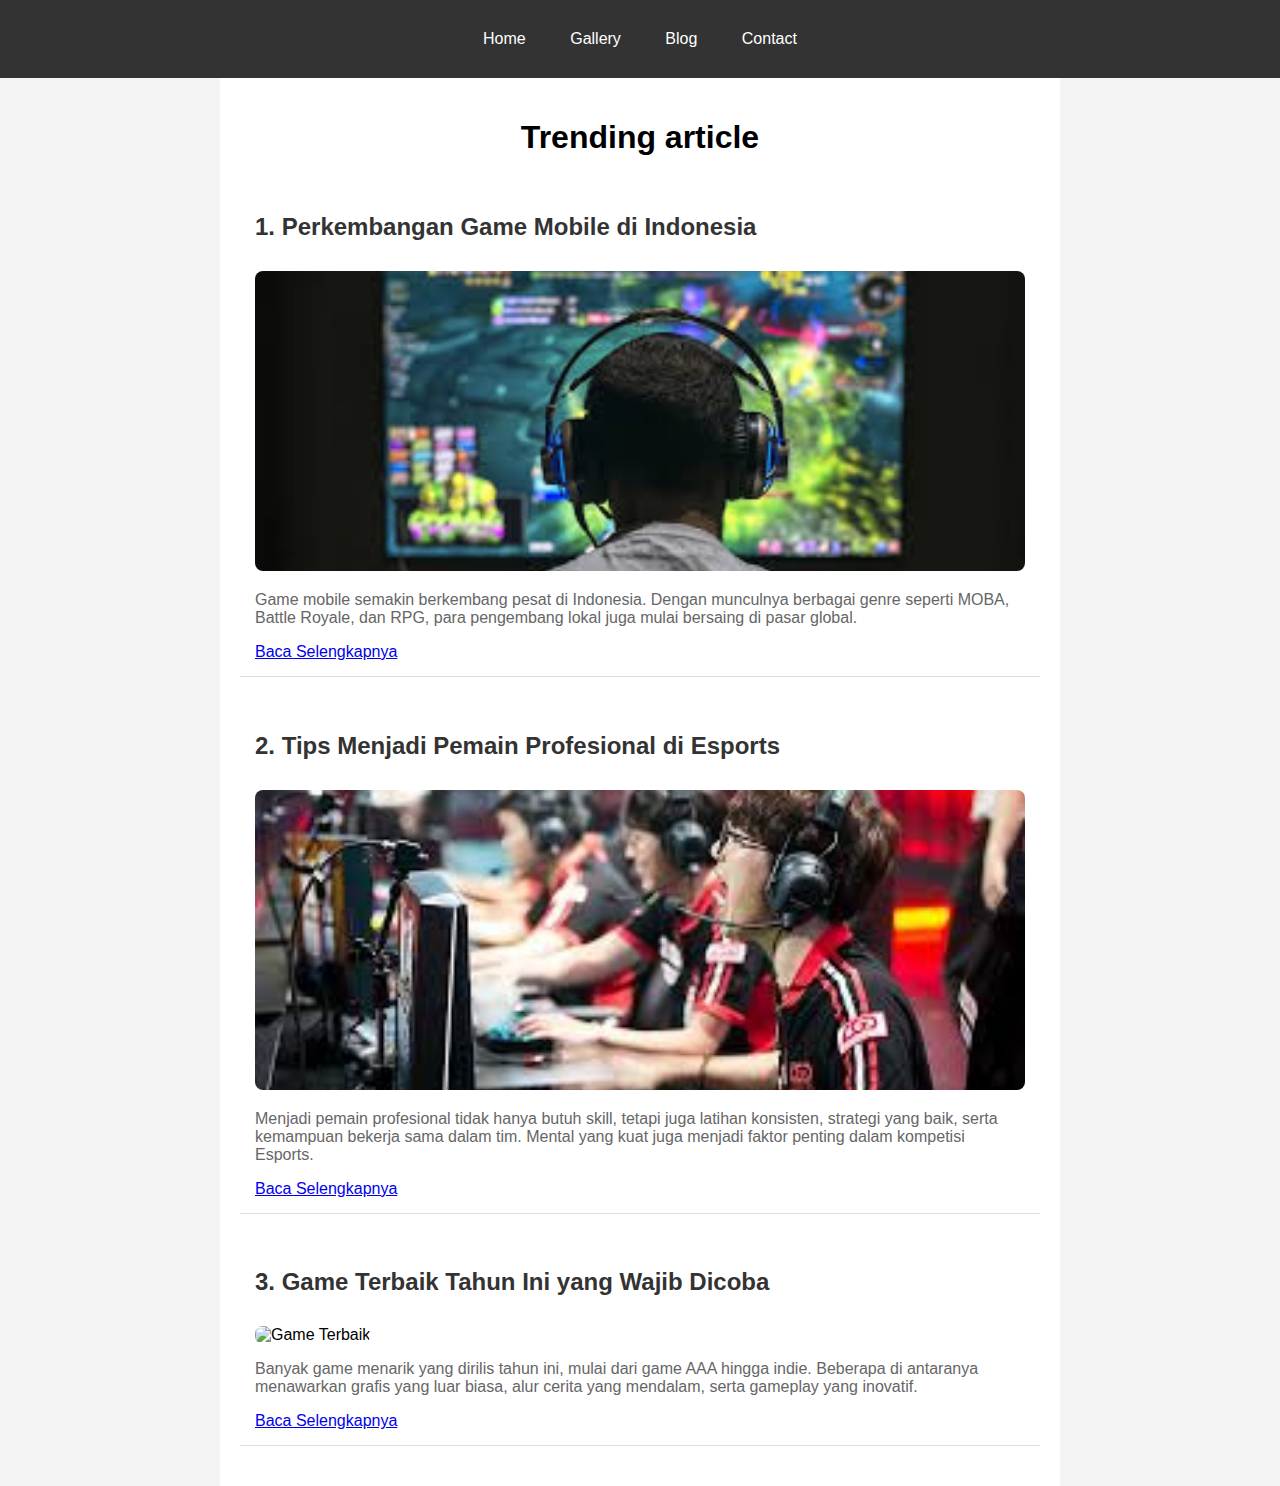
==== pages/blog.html @ 4afd11c8 "Adding web pages need" ====
<!DOCTYPE html>
<html lang="id">
<head>
    <meta charset="UTF-8">
    <meta name="viewport" content="width=device-width, initial-scale=1.0">
    <title>Blog - Artikel Seputar Game</title>
    <style>
        body { font-family: Arial, sans-serif; margin: 0; padding: 0; background: #f4f4f4; }
        nav { background: #333; padding: 10px; text-align: center; }
        nav a { color: white; text-decoration: none; margin: 10px; padding: 10px; display: inline-block; }
        .container { padding: 20px; max-width: 800px; margin: auto; background: white; }
        h1 { text-align: center; }
        .artikel { margin-bottom: 20px; padding: 15px; border-bottom: 1px solid #ddd; }
        .artikel h2 { color: #333; }
        .artikel p { color: #666; }
        .artikel img { width: 100%; max-height: 300px; object-fit: cover; border-radius: 8px; margin-top: 10px; }
    </style>
</head>
<body>
    <nav>
        <a href="/index.html">Home</a>
        <a href="/pages/gallery.html">Gallery</a>
        <a href="/pages/blog.html">Blog</a>
        <a href="/pages/contact.html">Contact</a>
    </nav>
    
    <div class="container">
        <h1>Trending article</h1>
        
        <div class="artikel">
            <h2>1. Perkembangan Game Mobile di Indonesia</h2>
            <img src="[data-uri]" alt="Game Mobile">
            <p>Game mobile semakin berkembang pesat di Indonesia. Dengan munculnya berbagai genre seperti MOBA, Battle Royale, dan RPG, para pengembang lokal juga mulai bersaing di pasar global.</p>
            <a href="/pages/blog.html" class="baca-selengkapnya">Baca Selengkapnya</a>
        </div>

        <div class="artikel">
            <h2>2. Tips Menjadi Pemain Profesional di Esports</h2>
            <img src="[data-uri]" alt="Esports">
            <p>Menjadi pemain profesional tidak hanya butuh skill, tetapi juga latihan konsisten, strategi yang baik, serta kemampuan bekerja sama dalam tim. Mental yang kuat juga menjadi faktor penting dalam kompetisi Esports.</p>
            <a href="/pages/blog.html" class="baca-selengkapnya">Baca Selengkapnya</a>
        </div>

        <div class="artikel">
            <h2>3. Game Terbaik Tahun Ini yang Wajib Dicoba</h2>
            <img src="https://mlpnk72yciwc.i.optimole.com/cqhiHLc.IIZS~2ef73/w:600/h:225/q:75/https://bleedingcool.com/wp-content/uploads/2019/05/durango-wild-lands-main-art.jpg" alt="Game Terbaik">
            <p>Banyak game menarik yang dirilis tahun ini, mulai dari game AAA hingga indie. Beberapa di antaranya menawarkan grafis yang luar biasa, alur cerita yang mendalam, serta gameplay yang inovatif.</p>
            <a href="/pages/blog.html" class="baca-selengkapnya">Baca Selengkapnya</a>
        </div>
    </div>
</body>
</html>
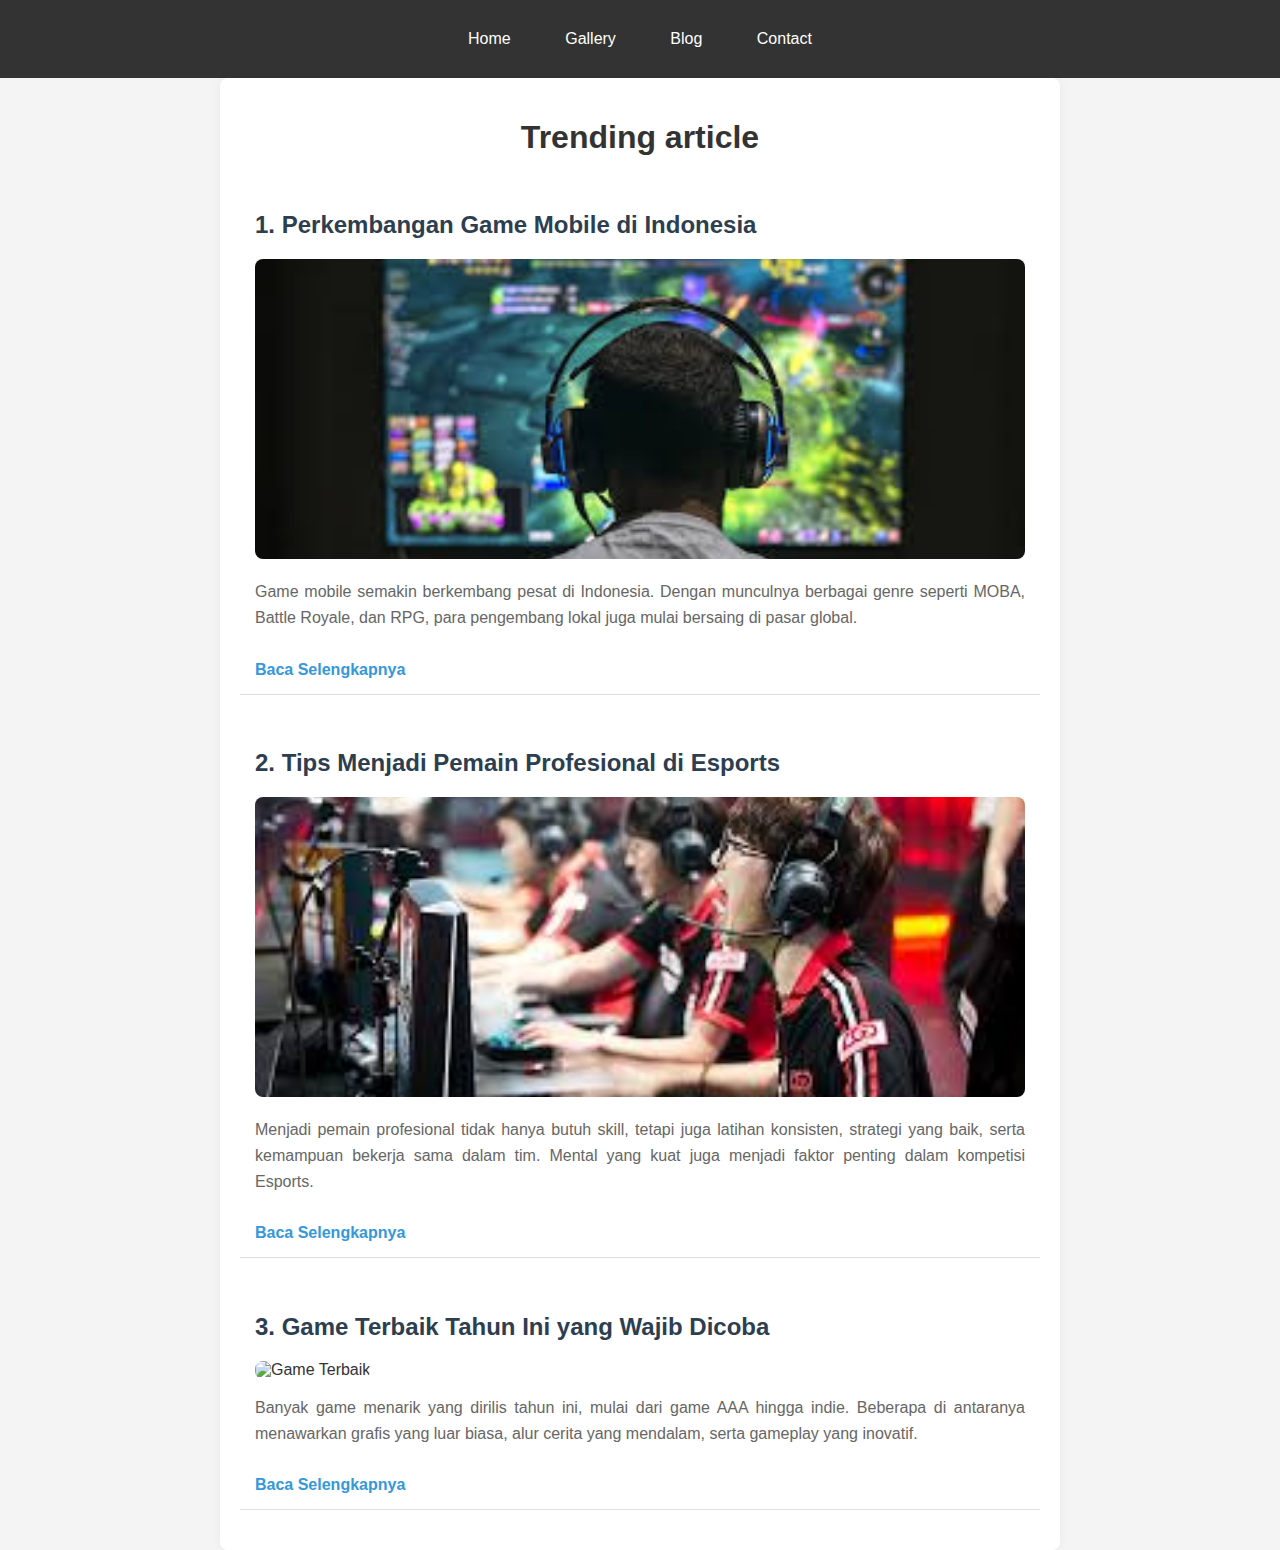
==== commit a03fc0f8: "Adding CSS Styling" ====
--- a/pages/blog.html
+++ b/pages/blog.html
@@ -3,25 +3,15 @@
 <head>
     <meta charset="UTF-8">
     <meta name="viewport" content="width=device-width, initial-scale=1.0">
-    <title>Blog - Artikel Seputar Game</title>
-    <style>
-        body { font-family: Arial, sans-serif; margin: 0; padding: 0; background: #f4f4f4; }
-        nav { background: #333; padding: 10px; text-align: center; }
-        nav a { color: white; text-decoration: none; margin: 10px; padding: 10px; display: inline-block; }
-        .container { padding: 20px; max-width: 800px; margin: auto; background: white; }
-        h1 { text-align: center; }
-        .artikel { margin-bottom: 20px; padding: 15px; border-bottom: 1px solid #ddd; }
-        .artikel h2 { color: #333; }
-        .artikel p { color: #666; }
-        .artikel img { width: 100%; max-height: 300px; object-fit: cover; border-radius: 8px; margin-top: 10px; }
-    </style>
+    <title>Blog</title>
+    <link rel="stylesheet" href="../style/style.css">
 </head>
 <body>
     <nav>
-        <a href="/index.html">Home</a>
-        <a href="/pages/gallery.html">Gallery</a>
-        <a href="/pages/blog.html">Blog</a>
-        <a href="/pages/contact.html">Contact</a>
+        <a href="../index.html">Home</a>
+        <a href="gallery.html">Gallery</a>
+        <a href="blog.html">Blog</a>
+        <a href="contact.html">Contact</a>
     </nav>
     
     <div class="container">
--- a/style/style.css
+++ b/style/style.css
@@ -0,0 +1,140 @@
+/* Global */
+body {
+    font-family: Arial, sans-serif;
+    margin: 0;
+    padding: 0;
+    background: #f4f4f4;
+    color: #333;
+}
+
+nav {
+    background: #333;
+    padding: 10px;
+    text-align: center;
+}
+
+nav a {
+    color: white;
+    text-decoration: none;
+    margin: 10px;
+    padding: 10px 15px;
+    display: inline-block;
+    transition: background 0.3s ease;
+    border-radius: 5px;
+}
+
+nav a:hover {
+    background: #555;
+}
+
+.container {
+    padding: 20px;
+    max-width: 800px;
+    margin: auto;
+    background: white;
+    border-radius: 8px;
+    box-shadow: 0 0 10px rgba(0,0,0,0.05);
+}
+
+h1 {
+    text-align: center;
+    margin-bottom: 20px;
+}
+
+/* Artikel Umum */
+.artikel {
+    margin-bottom: 20px;
+    padding: 15px;
+    border-bottom: 1px solid #ddd;
+}
+
+.artikel h2 {
+    color: #2c3e50;
+    margin-bottom: 10px;
+}
+
+.artikel p {
+    color: #666;
+    line-height: 1.6;
+}
+
+.artikel img {
+    width: 100%;
+    max-height: 300px;
+    object-fit: cover;
+    border-radius: 8px;
+    margin-top: 10px;
+}
+
+.baca-selengkapnya {
+    display: inline-block;
+    margin-top: 10px;
+    color: #3498db;
+    text-decoration: none;
+    font-weight: bold;
+    transition: color 0.3s;
+}
+
+.baca-selengkapnya:hover {
+    color: #1d6fa5;
+}
+
+/* Gallery */
+.gallery {
+    display: flex;
+    flex-wrap: wrap;
+    justify-content: center;
+    gap: 10px;
+}
+
+.gallery img {
+    width: 300px;
+    height: auto;
+    border-radius: 5px;
+    transition: transform 0.3s ease;
+}
+
+.gallery img:hover {
+    transform: scale(1.05);
+}
+
+/* Contact Form */
+p {
+    margin-bottom: 20px;
+    text-align: justify;
+}
+
+.form-group {
+    margin-bottom: 15px;
+}
+
+label {
+    font-weight: bold;
+    display: block;
+    margin-bottom: 5px;
+}
+
+input, textarea {
+    width: 100%;
+    padding: 10px;
+    border: 1px solid #ccc;
+    border-radius: 5px;
+    font-size: 14px;
+    box-sizing: border-box;
+}
+
+button {
+    background: #333;
+    color: white;
+    padding: 10px;
+    border: none;
+    border-radius: 5px;
+    cursor: pointer;
+    width: 100%;
+    font-weight: bold;
+    font-size: 16px;
+}
+
+button:hover {
+    background: #555;
+}